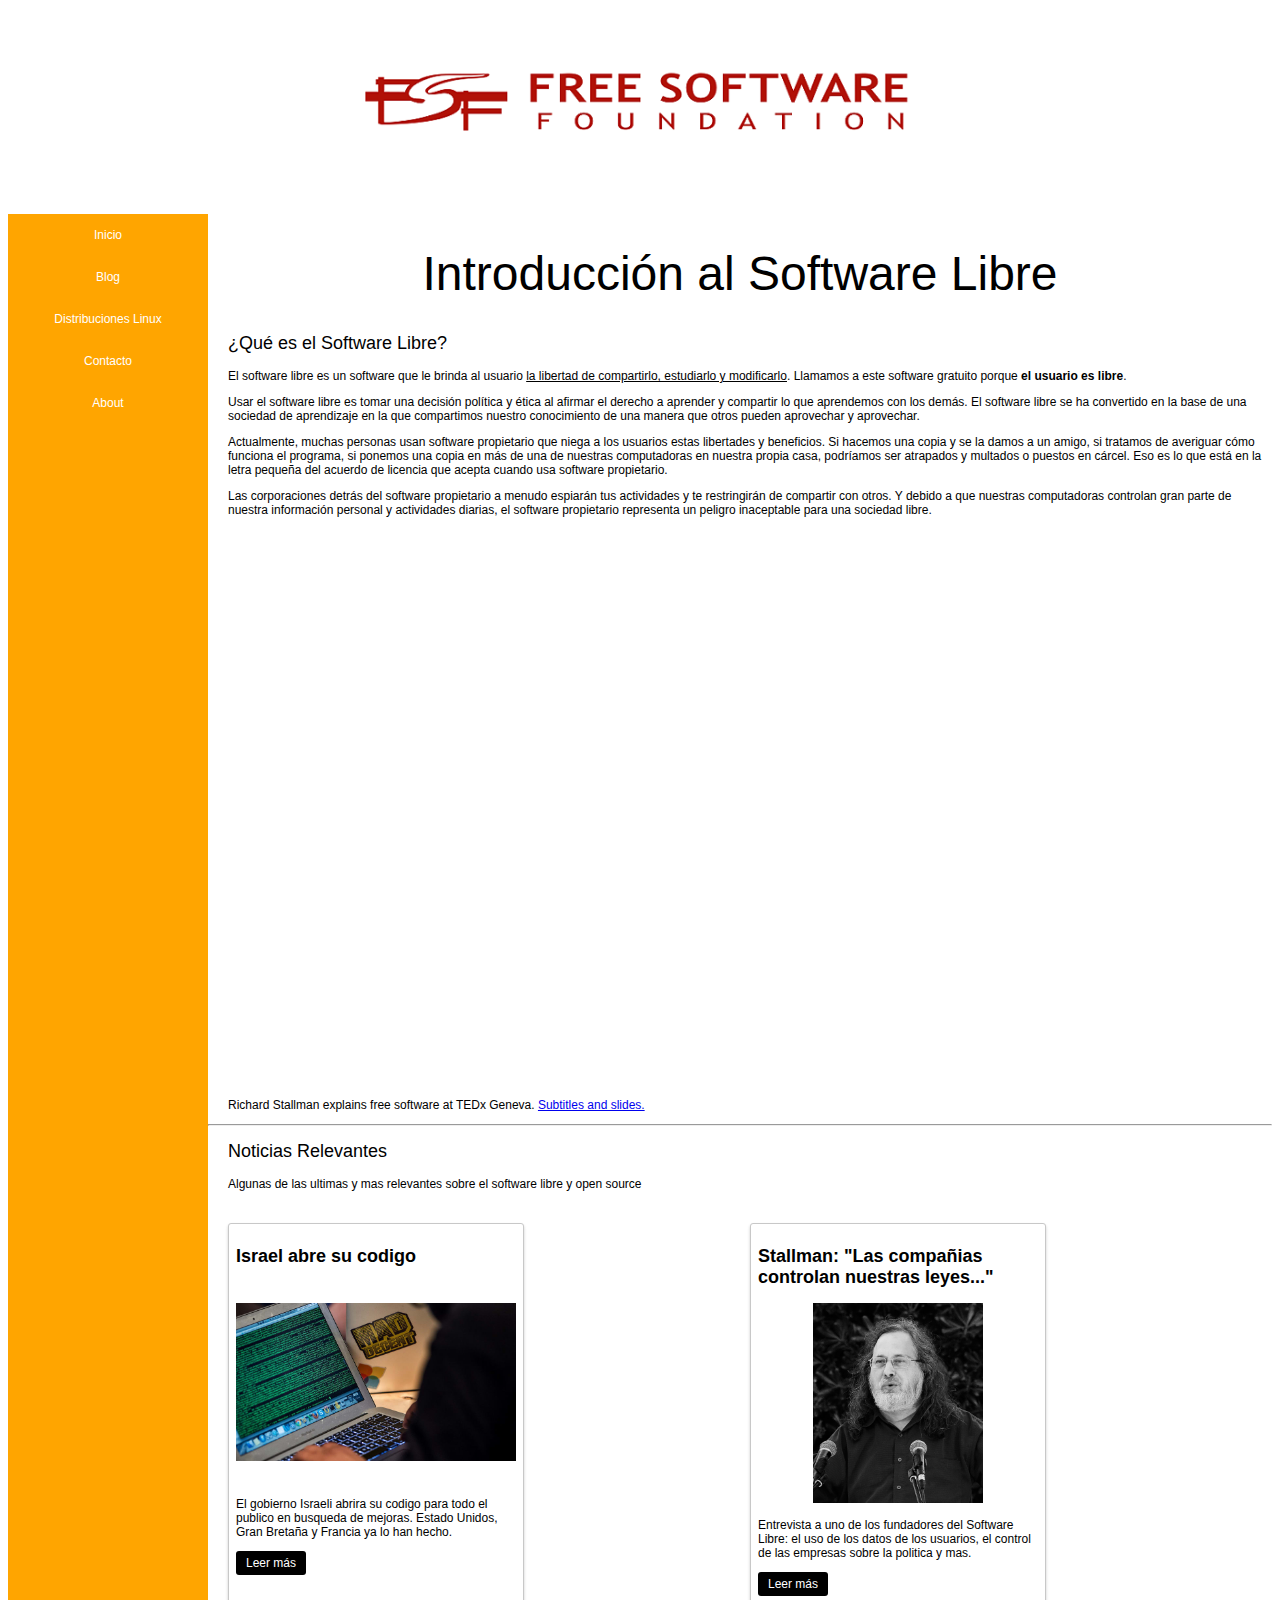
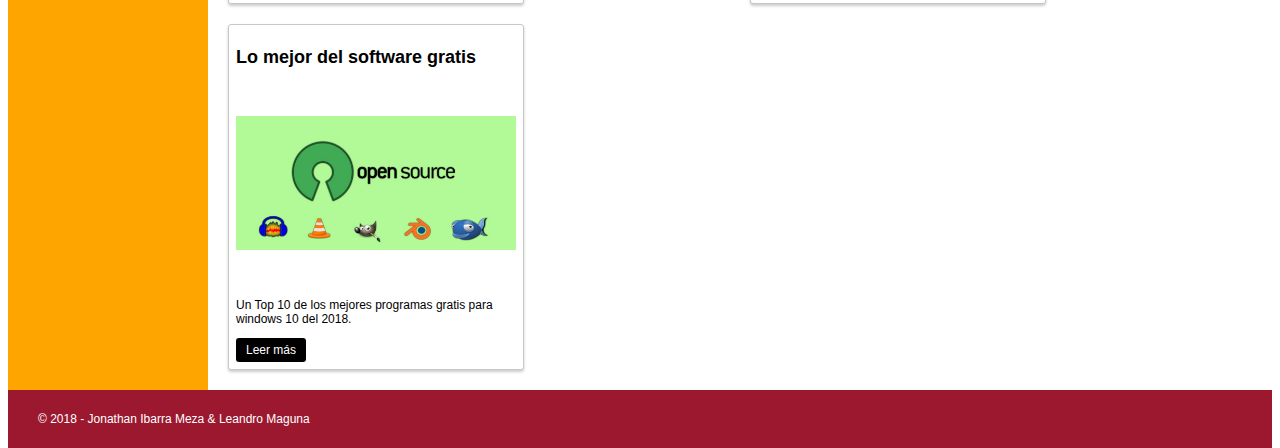
==== index.html @ 36552d81 "Add video and free software definition" ====
<!DOCTYPE html>
<html>

<head>
	<meta charset="UTF-8">
	<meta name="viewport" content="initial-scale=1, maximum-scale=1">
	<meta name="keywords" content="Introducción al Software Libre, Software Libre ,Free Software">
	<meta name="description" content="Introducción al Software Libre">
	<meta name="author" content="Jonathan Ibarra Meza & Leandro Maguna">
	<meta http-equiv="refresh" content="30">
	<link rel="stylesheet" href="css/styles.css">
	<title>Introducción al Software Libre</title>
</head>

<body>
	<header>
		<img src="images/icon2.png" alt="Introducción al Software Libre">
	</header>
	<nav>
		<ul>
			<li>
				<a href="index.html">Inicio</a>
			</li>
			<li>
				<a href="#news">Blog</a>
			</li>
			<li>
				<a href="distros.html">Distribuciones Linux</a>
			</li>
			<li>
				<a href="contact.html">Contacto</a>
			</li>
			<li>
				<a href="#about">About</a>
			</li>

		</ul>
	</nav>
	<main>
		<h1 style="text-align: center;">
			Introducción al Software Libre
		</h1>
		<div style="padding-left: 20px">
			<h2>¿Qué es el Software Libre?</h2>
			<p>El software libre es un software que le brinda al usuario
				<u>la libertad de compartirlo, estudiarlo y modificarlo</u>. Llamamos a este software gratuito porque
				<b>el usuario es libre</b>.
			</p>
			<p>Usar el software libre es tomar una decisión política y ética al afirmar el derecho a aprender y compartir lo que aprendemos
				con los demás. El software libre se ha convertido en la base de una sociedad de aprendizaje en la que compartimos nuestro
				conocimiento de una manera que otros pueden aprovechar y aprovechar.</p>
			<p>Actualmente, muchas personas usan software propietario que niega a los usuarios estas libertades y beneficios. Si hacemos
				una copia y se la damos a un amigo, si tratamos de averiguar cómo funciona el programa, si ponemos una copia en más de
				una de nuestras computadoras en nuestra propia casa, podríamos ser atrapados y multados o puestos en cárcel. Eso es lo
				que está en la letra pequeña del acuerdo de licencia que acepta cuando usa software propietario.
			</p>
			<p>Las corporaciones detrás del software propietario a menudo espiarán tus actividades y te restringirán de compartir con
				otros. Y debido a que nuestras computadoras controlan gran parte de nuestra información personal y actividades diarias,
				el software propietario representa un peligro inaceptable para una sociedad libre.
			</p>

			<div class="vid-container">
				<iframe width="560" height="315" src="https://www.youtube.com/embed/Ag1AKIl_2GM" frameborder="0" allow="autoplay; encrypted-media"
				 allowfullscreen></iframe>
			</div>
			<p>Richard Stallman explains free software at TEDx Geneva.
				<a href="https://www.fsf.org/blogs/rms/20140407-geneva-tedx-talk-free-software-free-society">
					Subtitles and slides.</a>
			</p>
		</div>
		<hr>
		<div style="padding-left: 20px">
			<h2>Noticias Relevantes</h2>
			<p>Algunas de las ultimas y mas relevantes sobre el software libre y open source</p>
		</div>
		<section>
			<article>
				<h2>
					<strong>Israel abre su codigo</strong>
				</h2>
				<img src="images/israel.jpg" alt="" />
				<p>El gobierno Israeli abrira su codigo para todo el publico en busqueda de mejoras. Estado Unidos, Gran Bretaña y Francia
					ya lo han hecho.</p>
				<a href="https://www.haaretz.com/israel-news/business/israeli-government-shifting-its-software-code-to-open-source-1.6009259"
				 class="readmore">
					Leer más
				</a>
			</article>

			<article>
				<h2>
					<strong>Stallman: "Las compañias controlan nuestras leyes..."</strong>
				</h2>
				<img src="images/stallman.jpg" alt="" />
				<p>Entrevista a uno de los fundadores del Software Libre: el uso de los datos de los usuarios, el control de las empresas
					sobre la politica y mas.</p>
				<a href="http://nymag.com/selectall/2018/04/richard-stallman-rms-on-privacy-data-and-free-software.html" class="readmore">
					Leer más
				</a>
			</article>

			<article>
				<h2>
					<strong>Lo mejor del software gratis</strong>
				</h2>
				<img src="images/freesoft.jpg" alt="" />
				<p>Un Top 10 de los mejores programas gratis para windows 10 del 2018.</p>
				<a href="https://www.technotification.com/2018/04/10-free-open-source-pc-software.html" class="readmore">
					Leer más
				</a>
			</article>
		</section>
	</main>
	<footer>
		<p>&copy 2018 - Jonathan Ibarra Meza & Leandro Maguna</p>
	</footer>
</body>

</html>
---- css/styles.css ----
body {
  background:none repeat scroll 0 0 #ffffff;
  font-size:12px;
  /*font-family:SourceSansProLight, Verdana, Arial, sans-serif;*/
  font-family: 'Open Sans', sans-serif;
}
body {
  display: flex;
  flex-direction: column;
  min-height: 100vh;
}
@media (min-width: 768px) {
  body {
    display: grid;
    grid-template-columns: 200px 1fr;
    grid-template-rows: auto 1fr auto;
} }
h1,h2,h3,h4,h5,h6 {
  font-weight: normal;
} h1 {
  font-size:48px;
  font-style: bold;
}
header {
  grid-column: span 3;

  text-align: center;
  font-size: 2em;
  color: white;
  /* background-color: green; */
}
header h1 {
  height: 50px;
  margin-right: 20px;
  color: #111
}
nav {
       background: orange;
}
nav li { 
  display: inline-block;
 }ul {
    margin: 0;
    padding: 0;
    overflow: hidden;
    display: grid;
    grid-template-columns: 1fr;
}
li a {
    display: block;
    color: white;
    text-align: center;
    padding: 14px 16px;
    text-decoration: none;
}
/* Change the link color to #111 (black) on hover */
li a:hover {
    background-color: #111;
    } 
section {
  display: grid;
  grid-template-columns: repeat(auto-fill, minmax(350px, 1fr));

  background-color: #FFFFFF;
  padding-top: 20px;
  padding-left: 20px;
  
} 
article {
	position:relative;
	width: 280px;
	margin-right: 40px;
	display: inline-block;
	vertical-align: top;
	border: 1px solid #c8c8c8;
	margin-bottom: 20px;
	padding: 7px;
	border-radius: 3px;
	box-shadow: 0 2px 3px #ccc;
	background-color: white;
	*display:inline;
    zoom:1;
}
aside {
       background: pink;
} 
footer {
  background: #9B182F;
  grid-column: span 3;
  padding: 30px;
  text-align: left;
  flex-shrink: 0;
  padding-top: 10px;
  padding-bottom: 10px;
} footer p {
  color: white
}img {
  height: 200px;
  width: 100%;
  object-fit: scale-down;
} form {
} input {
    width: 75%;
    padding: 12px 20px;
    margin: 8px 0;
    box-sizing: border-box;
} textarea {
    width: 75%;
    height: 150px;
    padding: 12px 20px;
    box-sizing: border-box;
    border: 2px solid #ccc;
    border-radius: 4px;
    background-color: #f8f8f8;
    resize: none;
}
html,body {
  height: 100%;
}
main {
  flex: 1 0 auto;
  background-color: #FFFFFF;
}

.row {
    display: flex;
}

.column {
    flex: 50%;
}

@media screen and (max-width: 600px) {
    .column {
        width: 100%;
    }
}

.readmore{
	background-color: black;
	padding: 5px 10px;
	color: white;
	text-decoration: none;
	border-radius: 3px;
	display: inline-block;
}
.readmore:hover{
	background-color: #383838;
}
.contact{
  padding-left: 30px;
  display: flex;
}

.contact p{
	display: inline-block;
	vertical-align: top;
	margin: 15px 42px 0 0;
	color: #000000;
}

/* Youtube Reflexive */
.vid-container {
  position: relative;
  padding-bottom: 50%;
  padding-top: 35px; height: 0; overflow: hidden;
}

.vid-container iframe,
.vid-container object,
.vid-container embed {
  position: absolute;
  top: 0;
  left: 0;
  width: 100%;
  height: 100%;
}
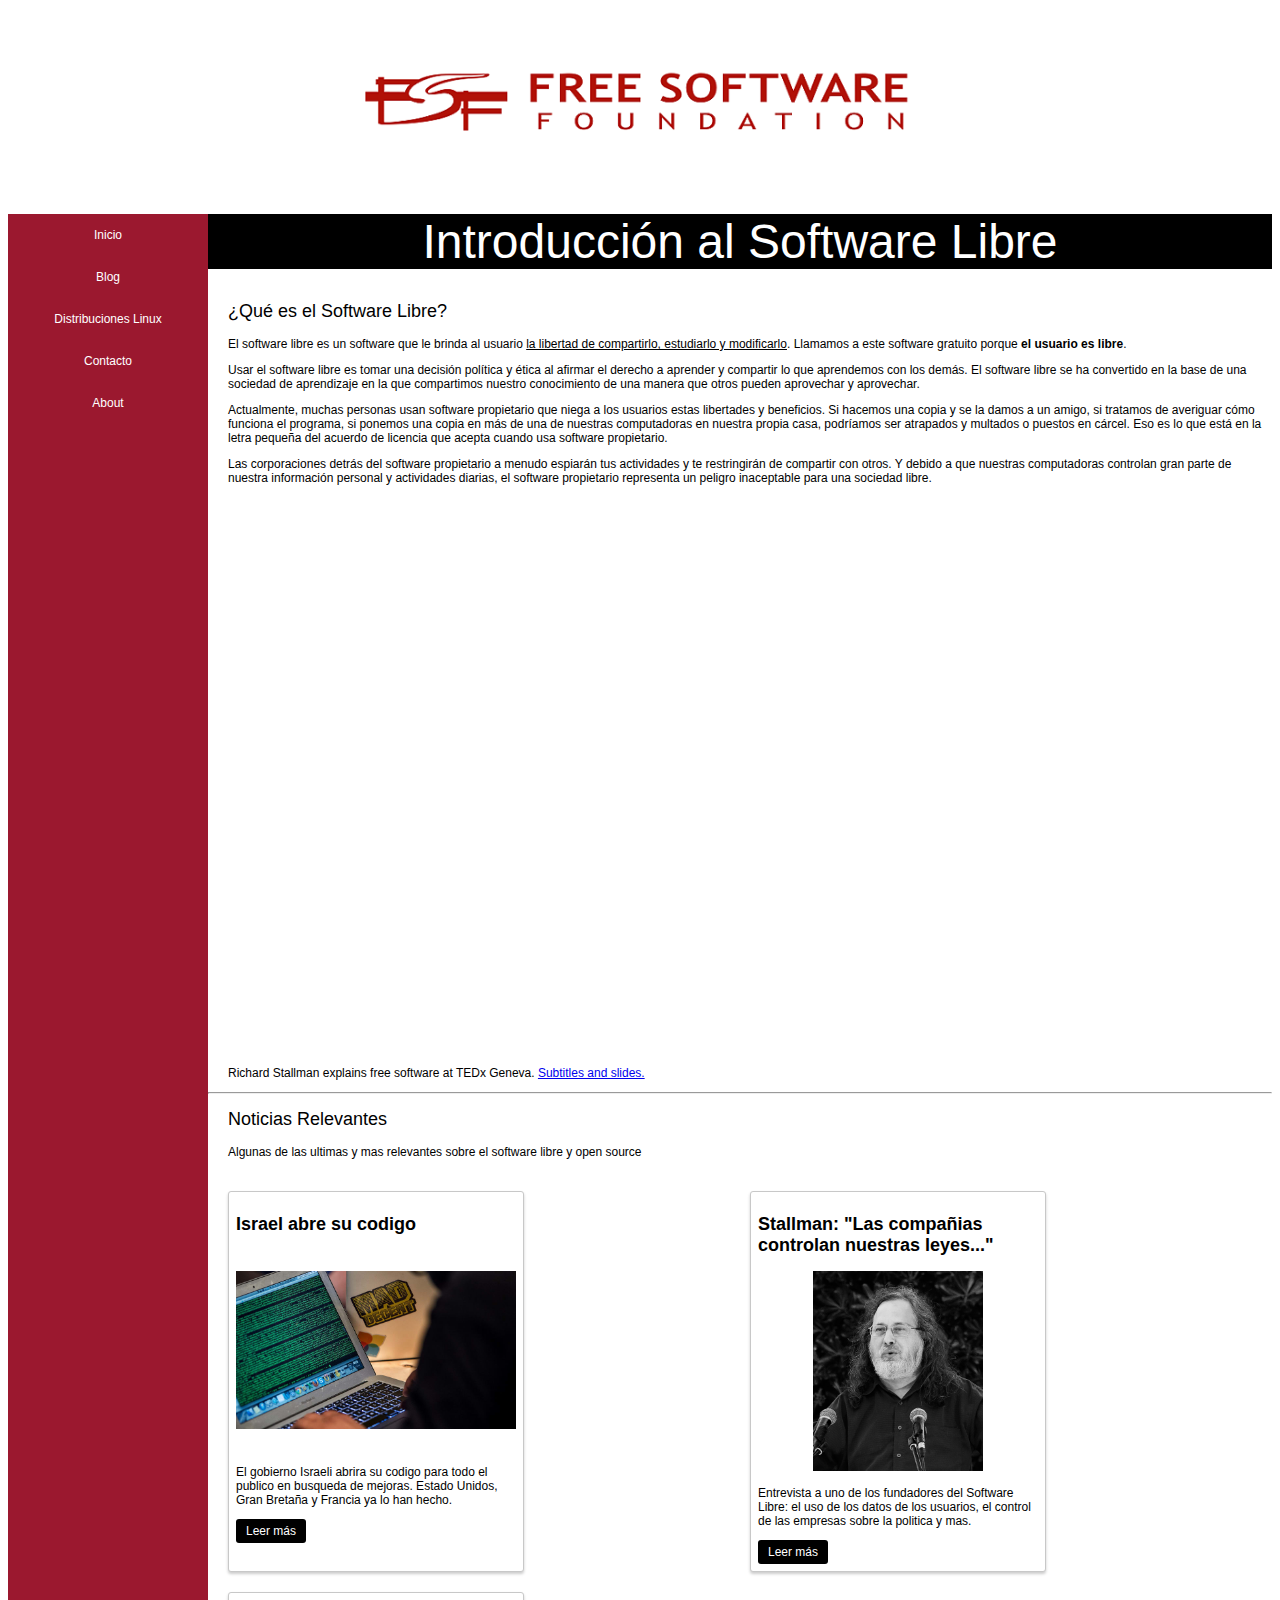
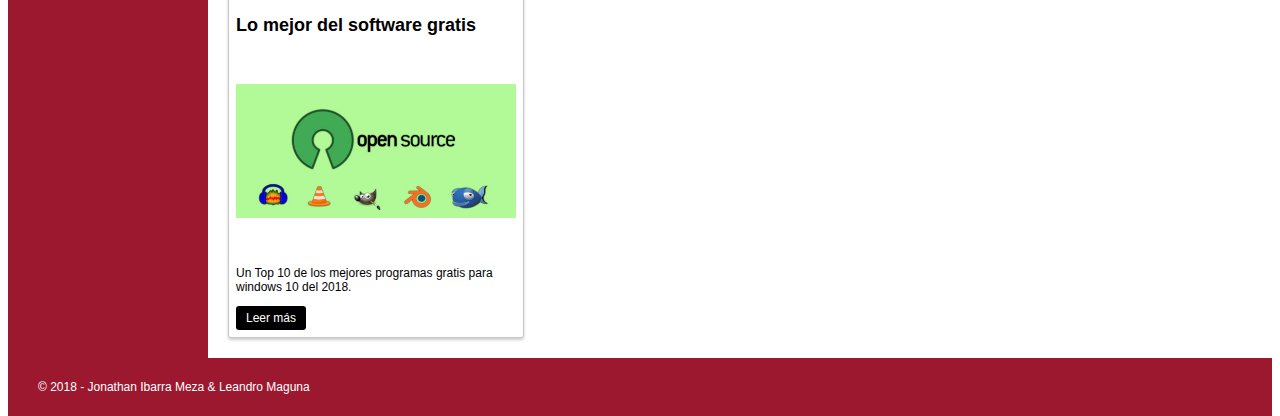
==== commit 3a564de7: "MAD TROLO" ====
--- a/index.html
+++ b/index.html
@@ -22,7 +22,7 @@
 				<a href="index.html">Inicio</a>
 			</li>
 			<li>
-				<a href="#news">Blog</a>
+				<a href="blog.html">Blog</a>
 			</li>
 			<li>
 				<a href="distros.html">Distribuciones Linux</a>
@@ -37,9 +37,11 @@
 		</ul>
 	</nav>
 	<main>
-		<h1 style="text-align: center;">
-			Introducción al Software Libre
-		</h1>
+		<div style="background: black;">
+			<h1 style="text-align: center;">
+				Introducción al Software Libre
+			</h1>
+		</div>
 		<div style="padding-left: 20px">
 			<h2>¿Qué es el Software Libre?</h2>
 			<p>El software libre es un software que le brinda al usuario
--- a/css/styles.css
+++ b/css/styles.css
@@ -35,7 +35,7 @@
   color: #111
 }
 nav {
-       background: orange;
+       background: #9B182F;
 }
 nav li { 
   display: inline-block;
@@ -98,7 +98,6 @@
   height: 200px;
   width: 100%;
   object-fit: scale-down;
-} form {
 } input {
     width: 75%;
     padding: 12px 20px;
@@ -175,3 +174,60 @@
   width: 100%;
   height: 100%;
 }
+
+/* Header/Blog Title */
+.header {
+  padding: 30px;
+  font-size: 40px;
+  text-align: center;
+  background: white;
+}
+
+/* Create two unequal columns that floats next to each other */
+/* Left column */
+.leftcolumn { 
+  float: left;
+  width: 75%;
+}
+
+/* Right column */
+.rightcolumn {
+  float: left;
+  width: 25%;
+  padding-left: 20px;
+}
+
+/* Fake image */
+.fakeimg {
+  background-color: #aaa;
+  width: 100%;
+  padding: 20px;
+}
+
+/* Add a card effect for articles */
+.card {
+  background-color: white;
+  padding: 20px;
+  margin-top: 20px;
+}
+
+/* Clear floats after the columns */
+.row:after {
+  content: "";
+  display: table;
+  clear: both;
+}
+
+/* Responsive layout - when the screen is less than 800px wide, make the two columns stack on top of each other instead of next to each other */
+@media screen and (max-width: 800px) {
+  .leftcolumn, .rightcolumn { 
+    width: 100%;
+    padding: 0;
+  }
+}
+
+main div h1 {
+	text-align: center; 
+	color: white; 
+	margin-top: 0px
+}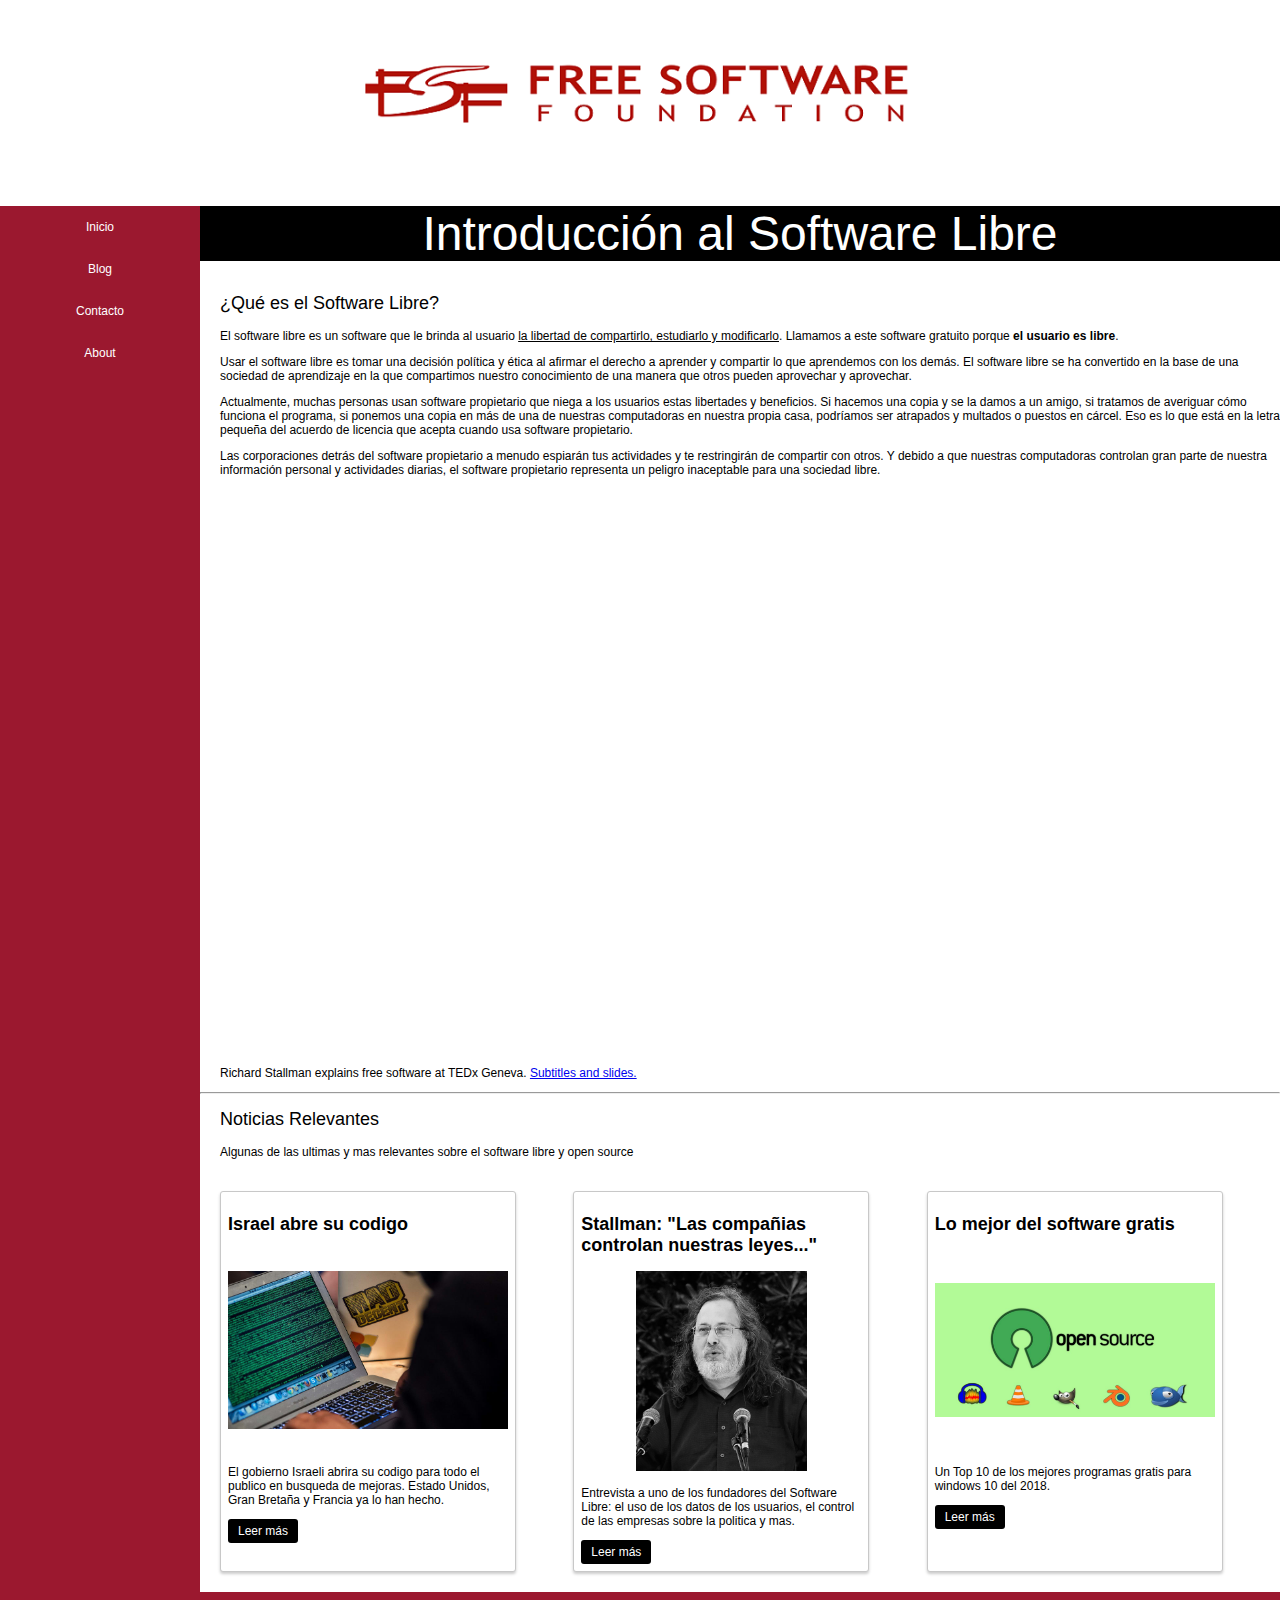
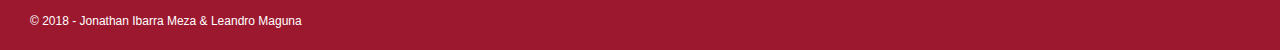
==== commit 31e295ee: "remove distros.html" ====
--- a/index.html
+++ b/index.html
@@ -23,9 +23,6 @@
 			</li>
 			<li>
 				<a href="blog.html">Blog</a>
-			</li>
-			<li>
-				<a href="distros.html">Distribuciones Linux</a>
 			</li>
 			<li>
 				<a href="contact.html">Contacto</a>
--- a/css/styles.css
+++ b/css/styles.css
@@ -3,6 +3,7 @@
   font-size:12px;
   /*font-family:SourceSansProLight, Verdana, Arial, sans-serif;*/
   font-family: 'Open Sans', sans-serif;
+  margin: 0;
 }
 body {
   display: flex;
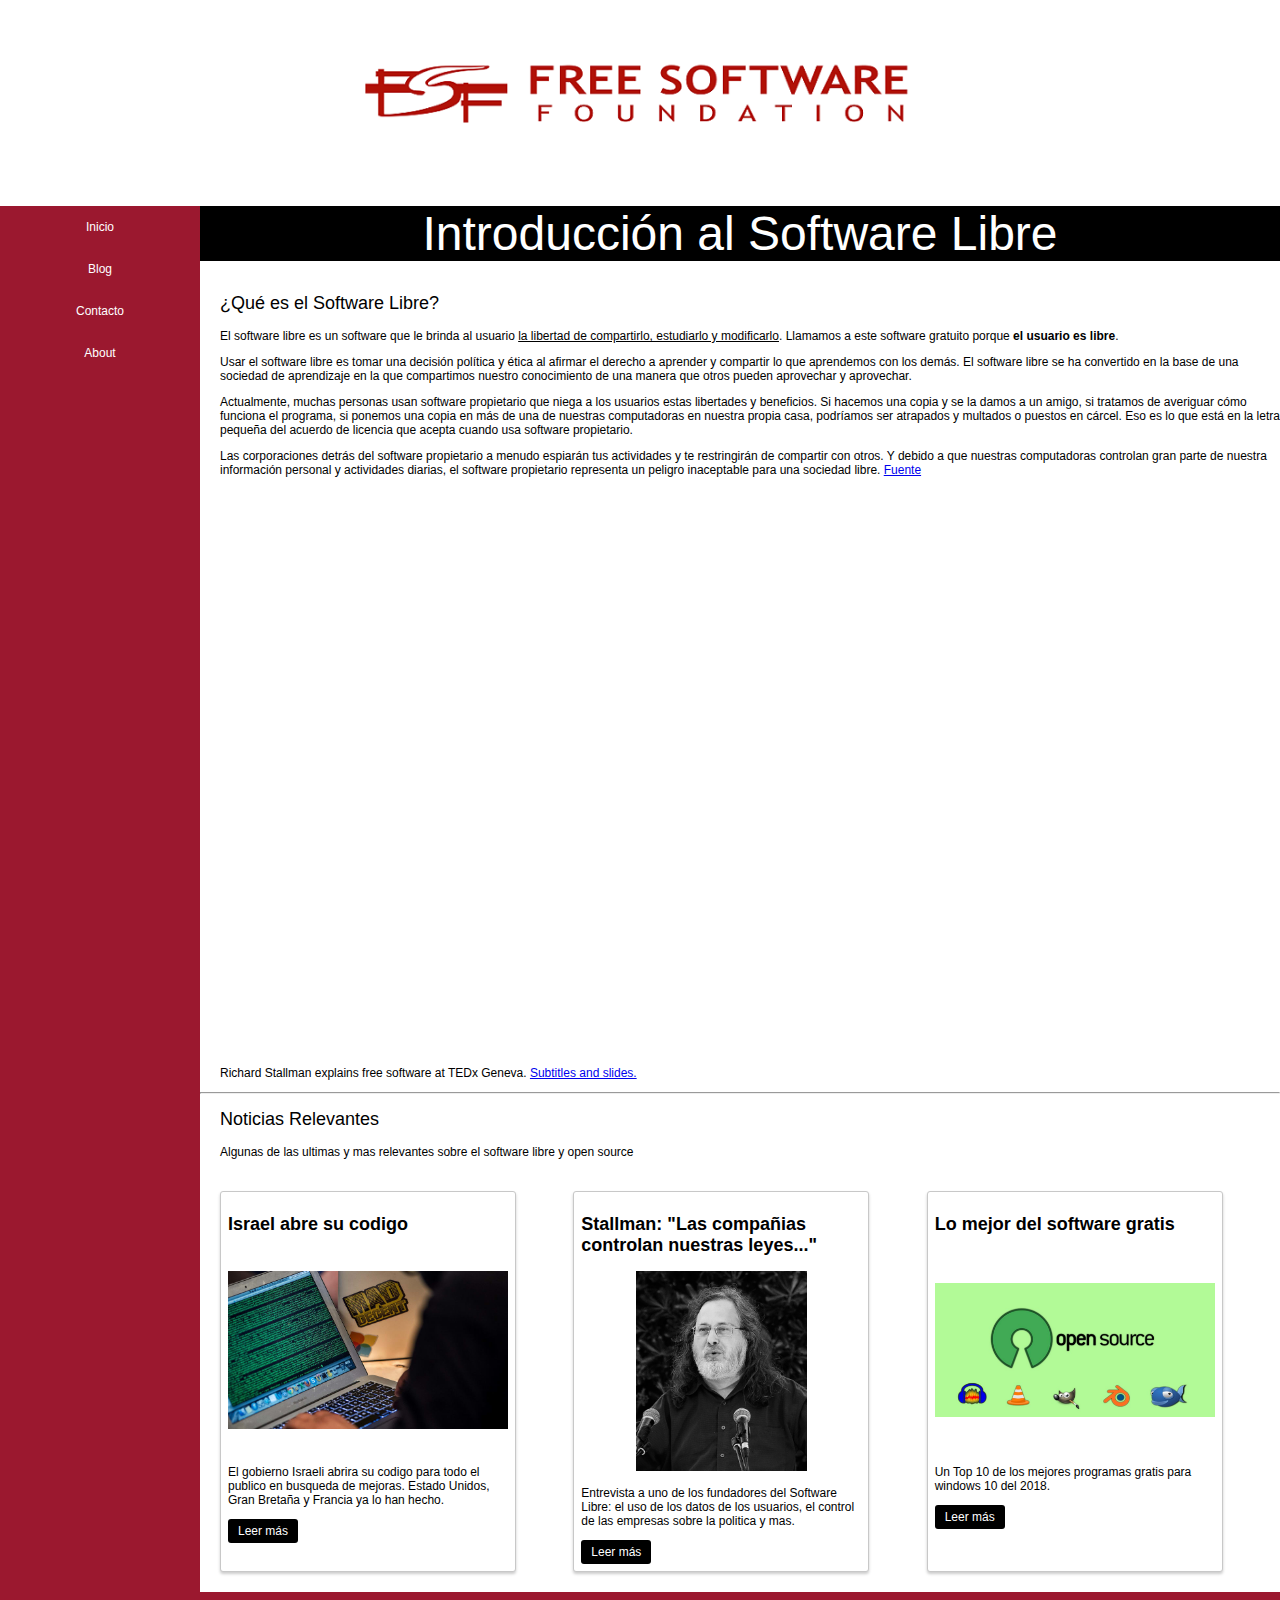
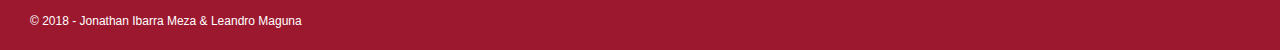
==== commit af5fc229: "agrego fuente de la informacion" ====
--- a/index.html
+++ b/index.html
@@ -55,7 +55,7 @@
 			</p>
 			<p>Las corporaciones detrás del software propietario a menudo espiarán tus actividades y te restringirán de compartir con
 				otros. Y debido a que nuestras computadoras controlan gran parte de nuestra información personal y actividades diarias,
-				el software propietario representa un peligro inaceptable para una sociedad libre.
+				el software propietario representa un peligro inaceptable para una sociedad libre. <a href="https://www.fsf.org/about/what-is-free-software">Fuente</a>
 			</p>
 
 			<div class="vid-container">
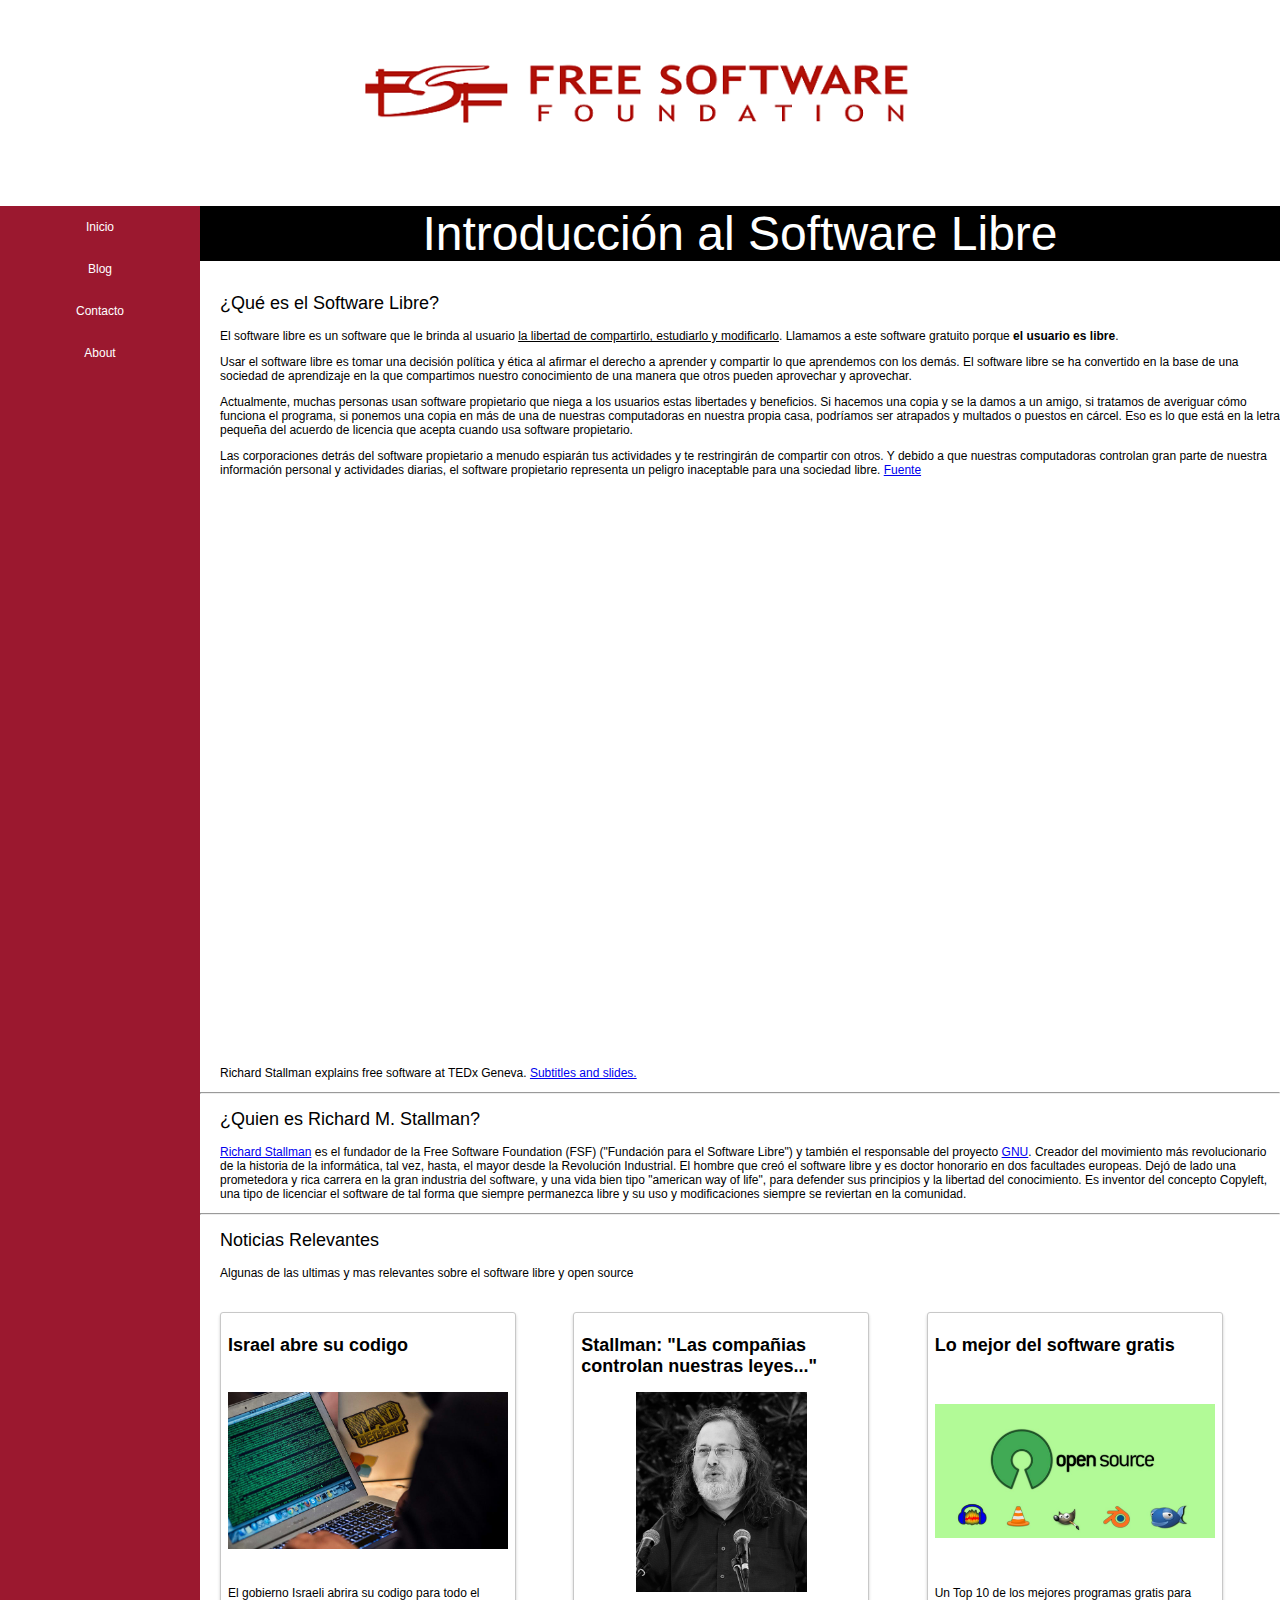
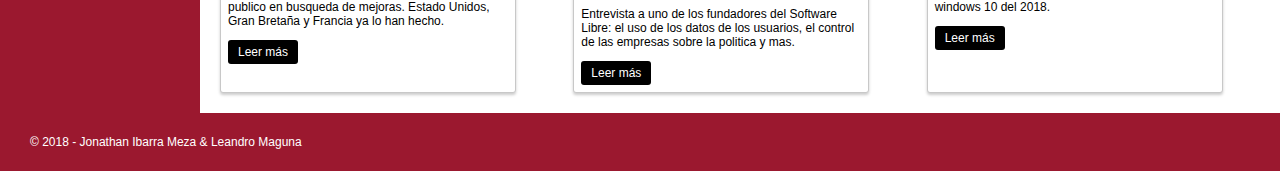
==== commit 65819843: "Quien es stallman?" ====
--- a/index.html
+++ b/index.html
@@ -55,7 +55,8 @@
 			</p>
 			<p>Las corporaciones detrás del software propietario a menudo espiarán tus actividades y te restringirán de compartir con
 				otros. Y debido a que nuestras computadoras controlan gran parte de nuestra información personal y actividades diarias,
-				el software propietario representa un peligro inaceptable para una sociedad libre. <a href="https://www.fsf.org/about/what-is-free-software">Fuente</a>
+				el software propietario representa un peligro inaceptable para una sociedad libre.
+				<a href="https://www.fsf.org/about/what-is-free-software">Fuente</a>
 			</p>
 
 			<div class="vid-container">
@@ -65,6 +66,19 @@
 			<p>Richard Stallman explains free software at TEDx Geneva.
 				<a href="https://www.fsf.org/blogs/rms/20140407-geneva-tedx-talk-free-software-free-society">
 					Subtitles and slides.</a>
+			</p>
+		</div>
+		<hr>
+		<div style="padding-left: 20px">
+			<h2>¿Quien es Richard M. Stallman?</h2>
+			<p>
+				<a href="https://es.wikipedia.org/wiki/Richard_Stallman">Richard Stallman</a> es el fundador de la Free Software Foundation (FSF) ("Fundación para el Software Libre") y también el responsable del proyecto <a href="https://www.gnu.org/gnu/thegnuproject.es.html">GNU</a>. 
+
+					Creador del movimiento más revolucionario de la historia de la informática, tal vez, hasta, el mayor desde la Revolución Industrial. El hombre que creó el software libre y es doctor honorario en dos facultades europeas. 
+					
+					Dejó de lado una prometedora y rica carrera en la gran industria del software, y una vida bien tipo "american way of life", para defender sus principios y la libertad del conocimiento. 
+					
+					Es inventor del concepto Copyleft, una tipo de licenciar el software de tal forma que siempre permanezca libre y su uso y modificaciones siempre se reviertan en la comunidad.
 			</p>
 		</div>
 		<hr>
--- a/css/styles.css
+++ b/css/styles.css
@@ -147,6 +147,18 @@
 .readmore:hover{
 	background-color: #383838;
 }
+.linkarticulo{
+	background-color: black;
+	padding: 5px 10px;
+	color: white;
+	text-decoration: none;
+	border-radius: 3px;
+	display: inline-block;
+	font-size: 26px;
+}
+.linkarticulo:hover{
+	background-color: #383838;
+}
 .contact{
   padding-left: 30px;
   display: flex;
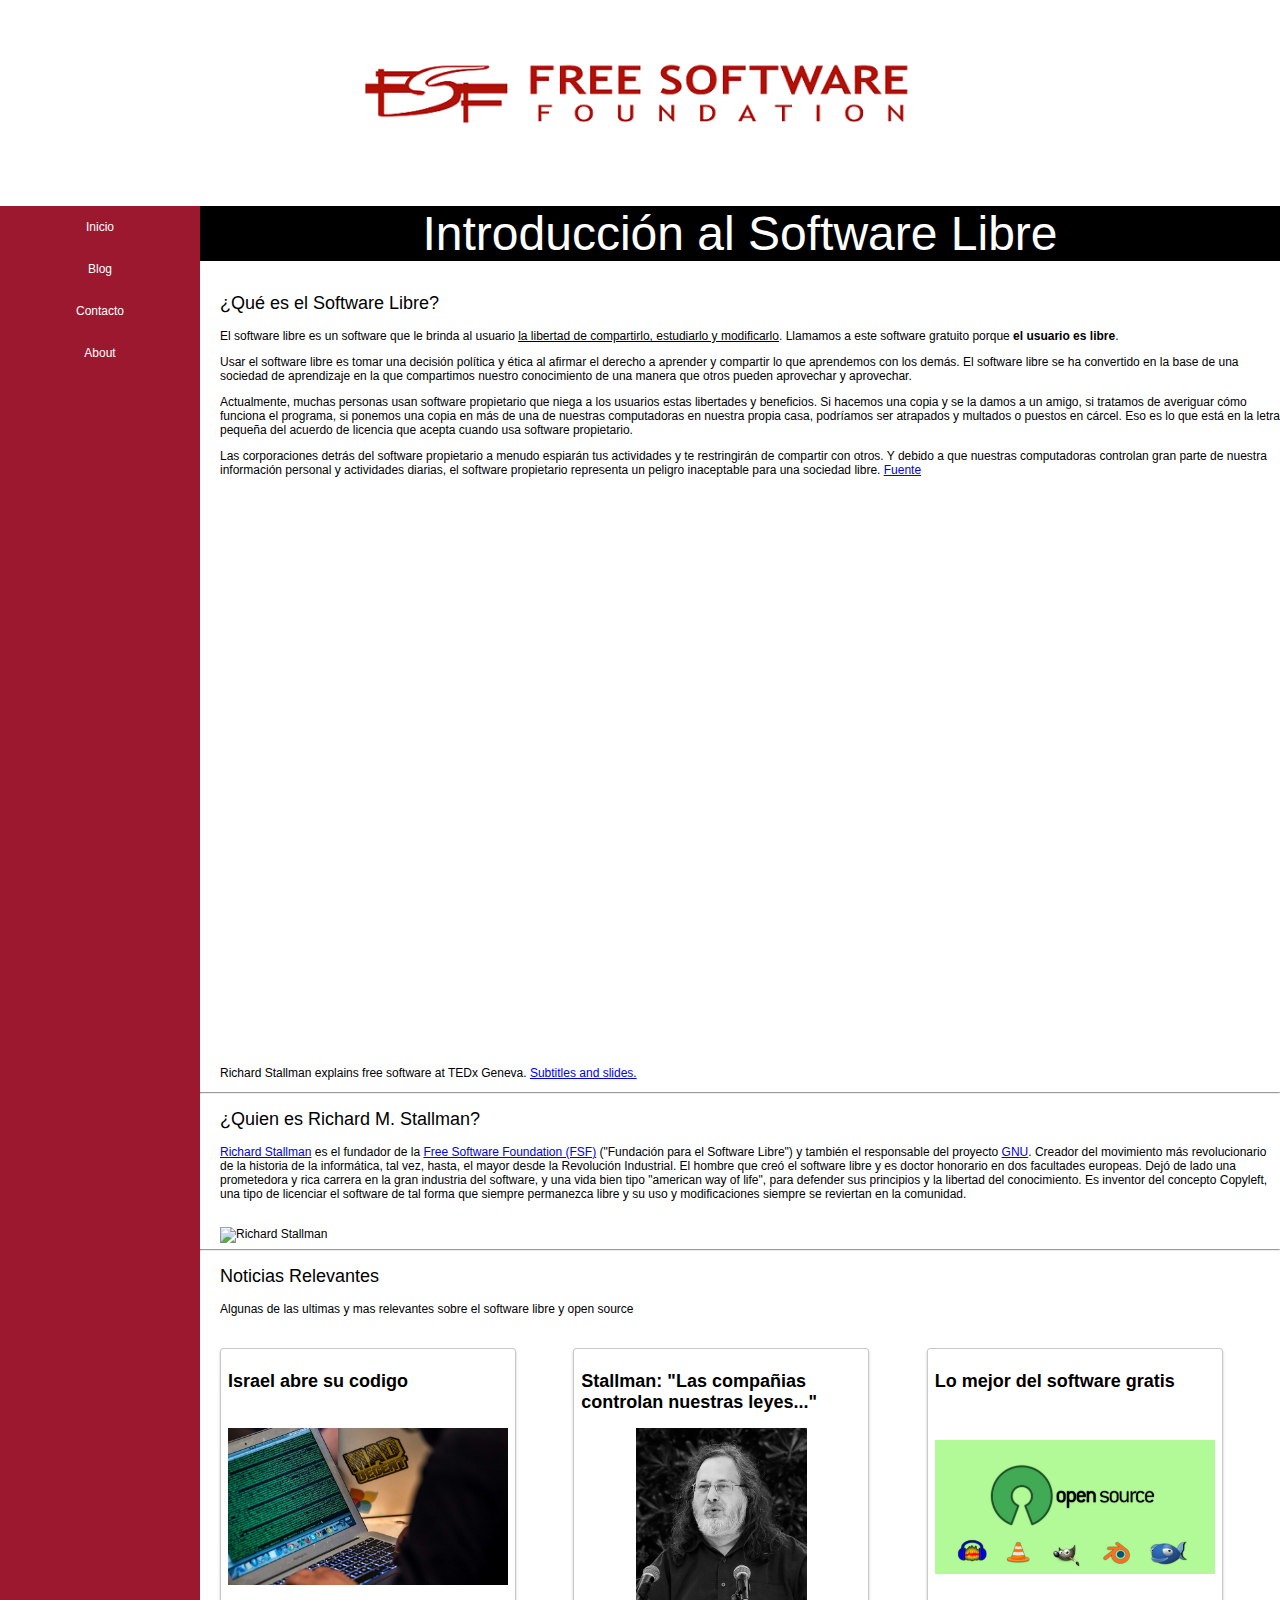
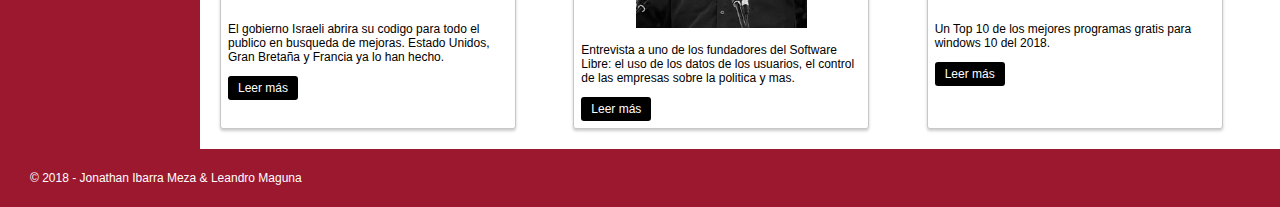
==== commit d5635525: "ident all files" ====
--- a/index.html
+++ b/index.html
@@ -72,14 +72,16 @@
 		<div style="padding-left: 20px">
 			<h2>¿Quien es Richard M. Stallman?</h2>
 			<p>
-				<a href="https://es.wikipedia.org/wiki/Richard_Stallman">Richard Stallman</a> es el fundador de la Free Software Foundation (FSF) ("Fundación para el Software Libre") y también el responsable del proyecto <a href="https://www.gnu.org/gnu/thegnuproject.es.html">GNU</a>. 
-
-					Creador del movimiento más revolucionario de la historia de la informática, tal vez, hasta, el mayor desde la Revolución Industrial. El hombre que creó el software libre y es doctor honorario en dos facultades europeas. 
-					
-					Dejó de lado una prometedora y rica carrera en la gran industria del software, y una vida bien tipo "american way of life", para defender sus principios y la libertad del conocimiento. 
-					
-					Es inventor del concepto Copyleft, una tipo de licenciar el software de tal forma que siempre permanezca libre y su uso y modificaciones siempre se reviertan en la comunidad.
+				<a href="https://es.wikipedia.org/wiki/Richard_Stallman">Richard Stallman</a> es el fundador de la
+				<a href="https://www.fsf.org/">Free Software Foundation (FSF)</a> ("Fundación para el Software Libre") y también el responsable del proyecto
+				<a href="https://www.gnu.org/gnu/thegnuproject.es.html">GNU</a>. Creador del movimiento más revolucionario de la historia de la informática, tal vez, hasta, el mayor desde la
+				Revolución Industrial. El hombre que creó el software libre y es doctor honorario en dos facultades europeas. Dejó de
+				lado una prometedora y rica carrera en la gran industria del software, y una vida bien tipo "american way of life", para
+				defender sus principios y la libertad del conocimiento. Es inventor del concepto Copyleft, una tipo de licenciar el software
+				de tal forma que siempre permanezca libre y su uso y modificaciones siempre se reviertan en la comunidad.
 			</p>
+			<br>
+			<img src="images/rms-1.jpg" alt="Richard Stallman">
 		</div>
 		<hr>
 		<div style="padding-left: 20px">
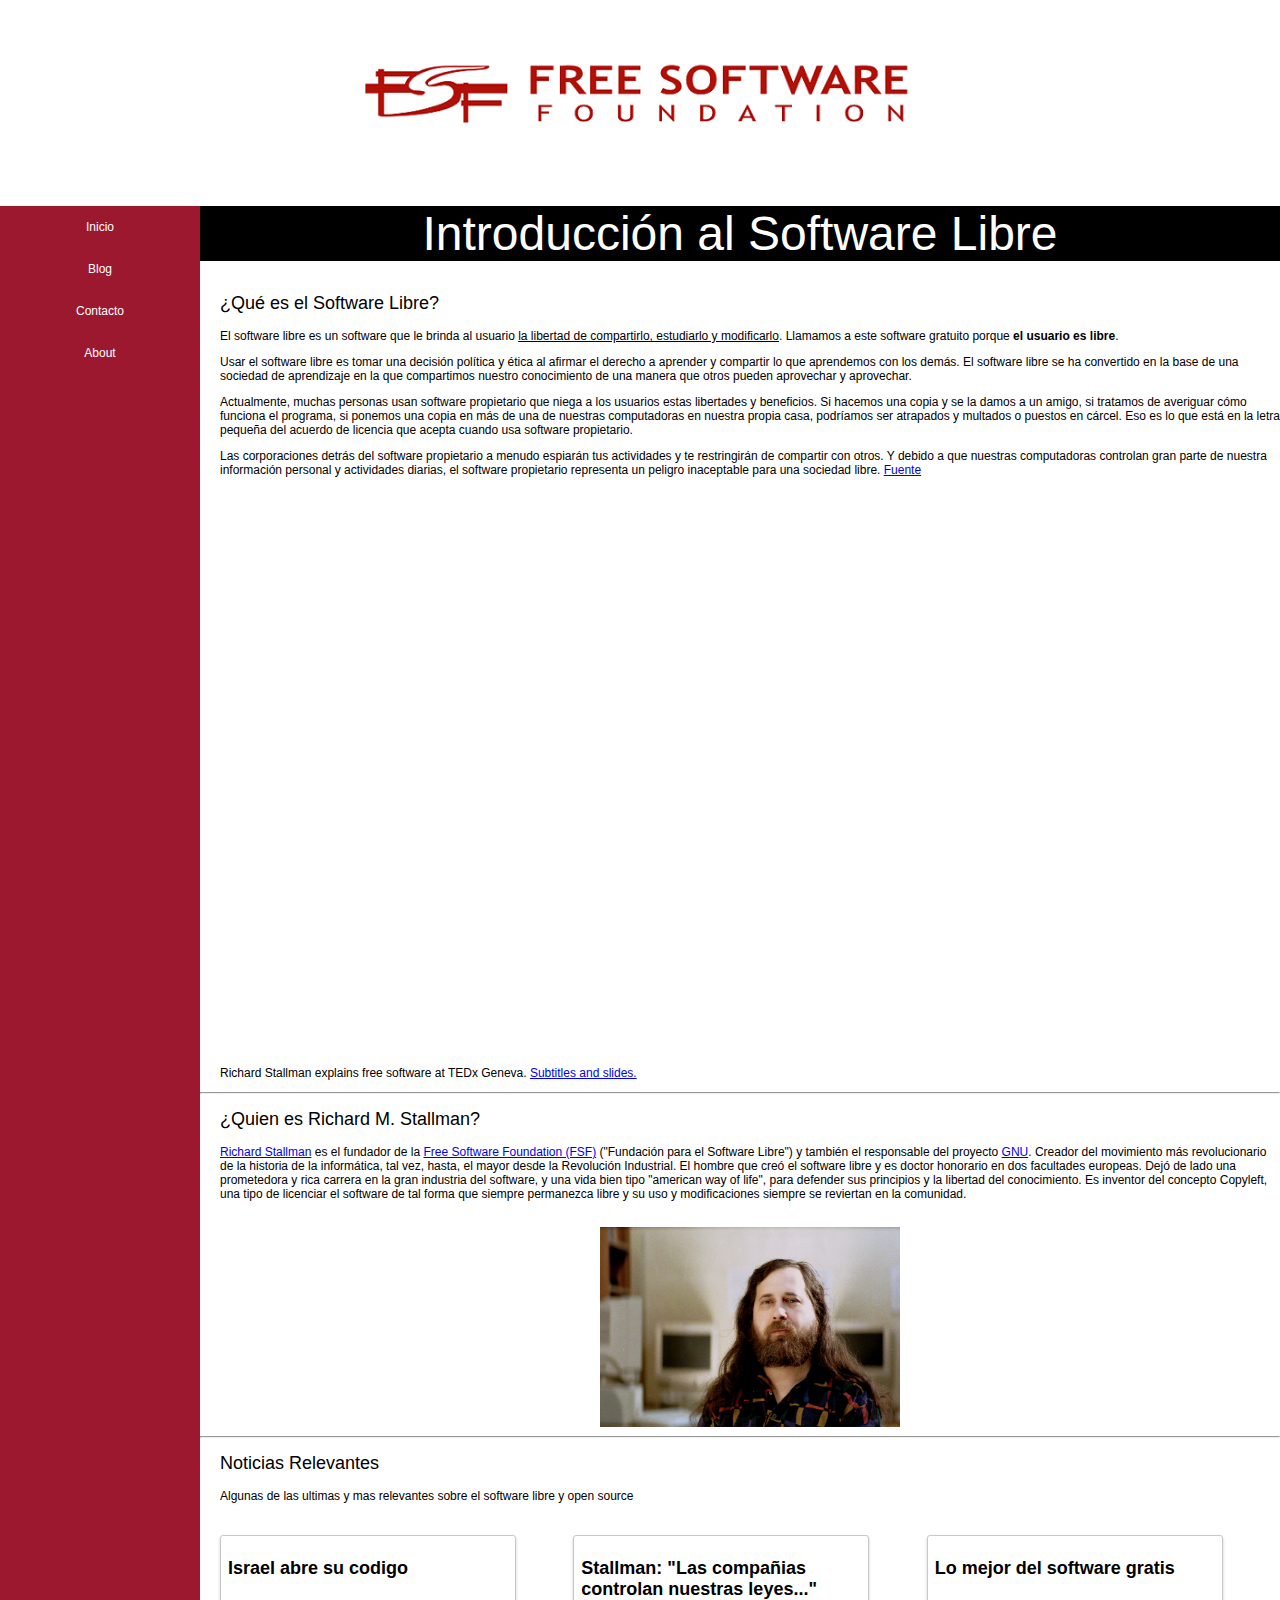
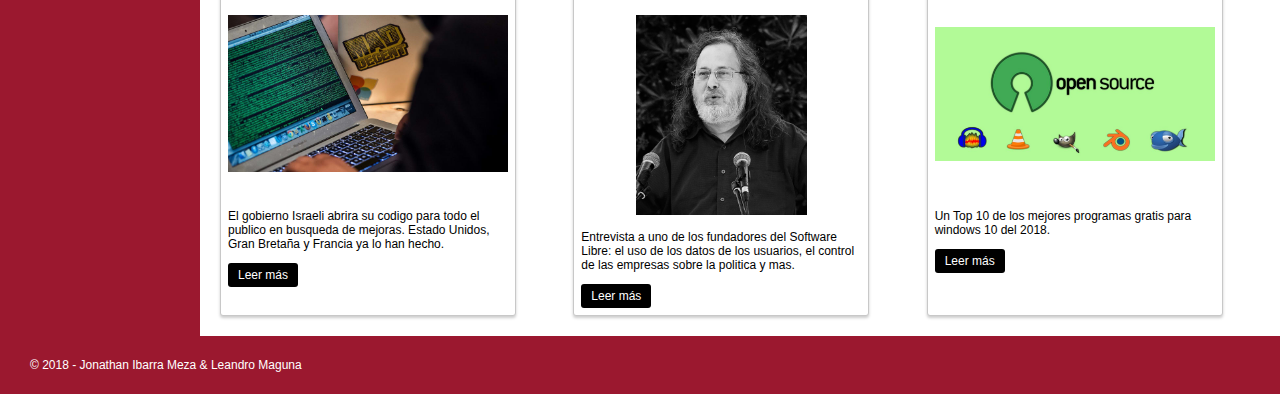
==== commit 1f2811d5: "primera entrega" ====
--- a/index.html
+++ b/index.html
@@ -81,7 +81,7 @@
 				de tal forma que siempre permanezca libre y su uso y modificaciones siempre se reviertan en la comunidad.
 			</p>
 			<br>
-			<img src="images/rms-1.jpg" alt="Richard Stallman">
+			<img src="images/manifiesto-gnu-richard_stallman.jpg" alt="Richard Stallman">
 		</div>
 		<hr>
 		<div style="padding-left: 20px">
